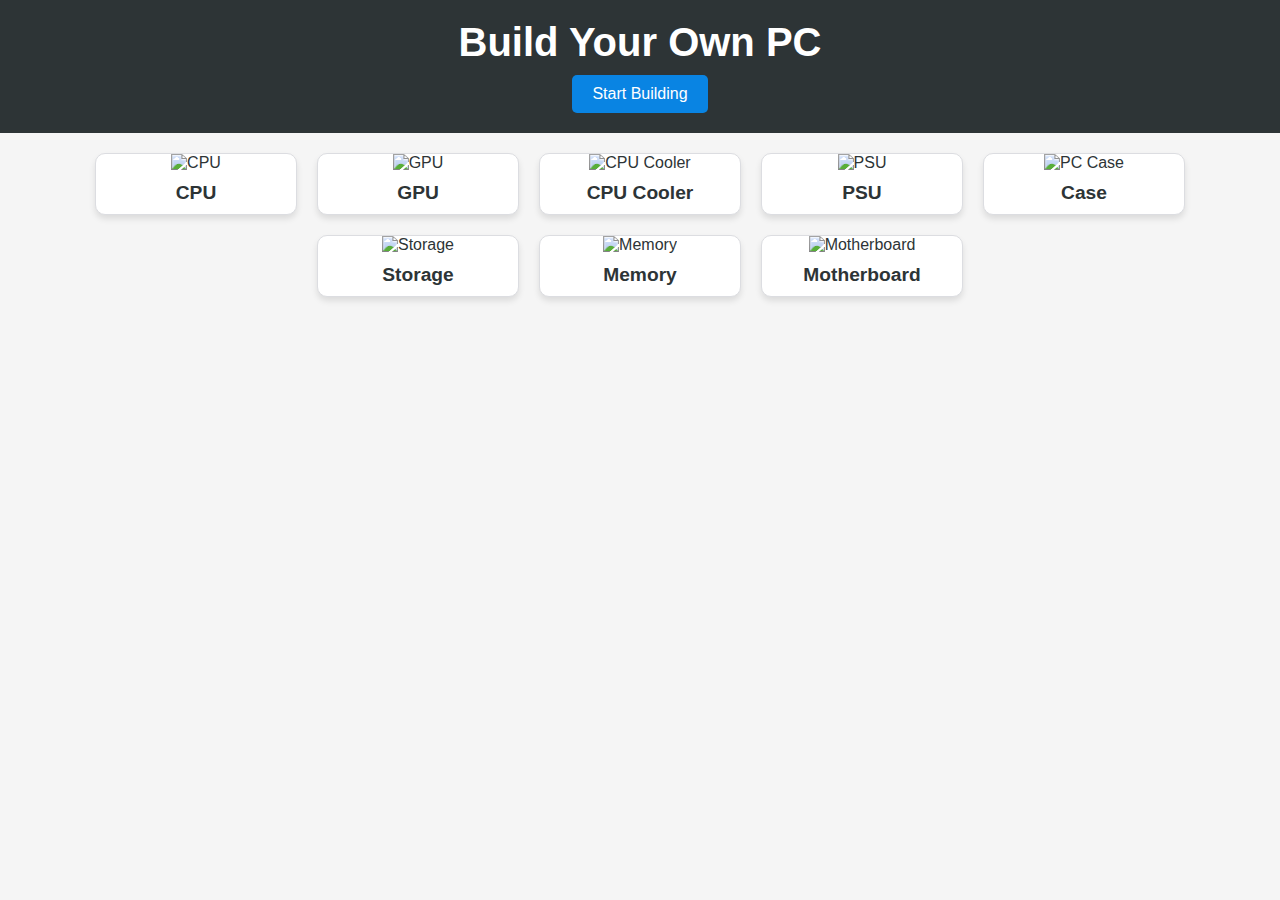
==== frontend/pages/index.html @ 1c497522 "Add files via upload" ====
<!DOCTYPE html>
<html lang="en">
<head>
    <meta charset="UTF-8">
    <meta name="viewport" content="width=device-width, initial-scale=1.0">
    <title>MyComputer</title>
    <style>
        /* Combined CSS */
        body {
            font-family: Arial, sans-serif;
            margin: 0;
            padding: 0;
            background-color: #f5f5f5;
        }

        .header {
            text-align: center;
            background-color: #2d3436;
            color: #ffffff;
            padding: 20px 10px;
        }

        .header h1 {
            margin: 0;
            font-size: 2.5rem;
        }

        .header .btn {
            margin-top: 10px;
            display: inline-block;
            padding: 10px 20px;
            background-color: #0984e3;
            color: #ffffff;
            text-decoration: none;
            font-size: 1rem;
            border-radius: 5px;
            transition: background-color 0.3s;
        }

        .header .btn:hover {
            background-color: #74b9ff;
        }

        .main {
            display: flex;
            flex-wrap: wrap;
            justify-content: center;
            padding: 20px;
        }

        .container {
            display: flex;
            flex-wrap: wrap;
            justify-content: center;
            gap: 20px;
        }

        .part {
            display: block;
            text-align: center;
            background-color: #ffffff;
            border: 1px solid #dcdde1;
            border-radius: 10px;
            overflow: hidden;
            width: 200px;
            box-shadow: 0 4px 6px rgba(0, 0, 0, 0.1);
            transition: transform 0.3s, box-shadow 0.3s;
            text-decoration: none;
            color: #2d3436;
        }

        .part img {
            width: 100%;
            height: 150px;
            object-fit: cover;
        }

        .part h2 {
            margin: 10px 0;
            font-size: 1.2rem;
        }

        .part:hover {
            transform: translateY(-5px);
            box-shadow: 0 8px 12px rgba(0, 0, 0, 0.2);
        }
    </style>
</head>
<body>
    <header class="header">
        <h1>Build Your Own PC</h1>
        <a href="build1.html" class="btn">Start Building</a>
    </header>

    <main class="main">
        <div class="container">
            <a href="cpu.html" class="part">
                <img src="../images/cpu.png" alt="CPU">
                <h2>CPU</h2>
            </a>
            <a href="gpu.html" class="part">
                <img src="../images/gpu.png" alt="GPU">
                <h2>GPU</h2>
            </a>
            <a href="cpu-cooler.html" class="part">
                <img src="../images/cpu-cooler.png" alt="CPU Cooler">
                <h2>CPU Cooler</h2>
            </a>
            <a href="psu.html" class="part">
                <img src="../images/psu.png" alt="PSU">
                <h2>PSU</h2>
            </a>
            <a href="case.html" class="part">
                <img src="../images/case.png" alt="PC Case">
                <h2>Case</h2>
            </a>
            <a href="storage.html" class="part">
                <img src="../images/storage.png" alt="Storage">
                <h2>Storage</h2>
            </a>
            <a href="memory.html" class="part">
                <img src="../images/memory.png" alt="Memory">
                <h2>Memory</h2>
            </a>
            <a href="motherboard.html" class="part">
                <img src="../images/motherboard.png" alt="Motherboard">
                <h2>Motherboard</h2>
            </a>
        </div>
    </main>
</body>
</html>
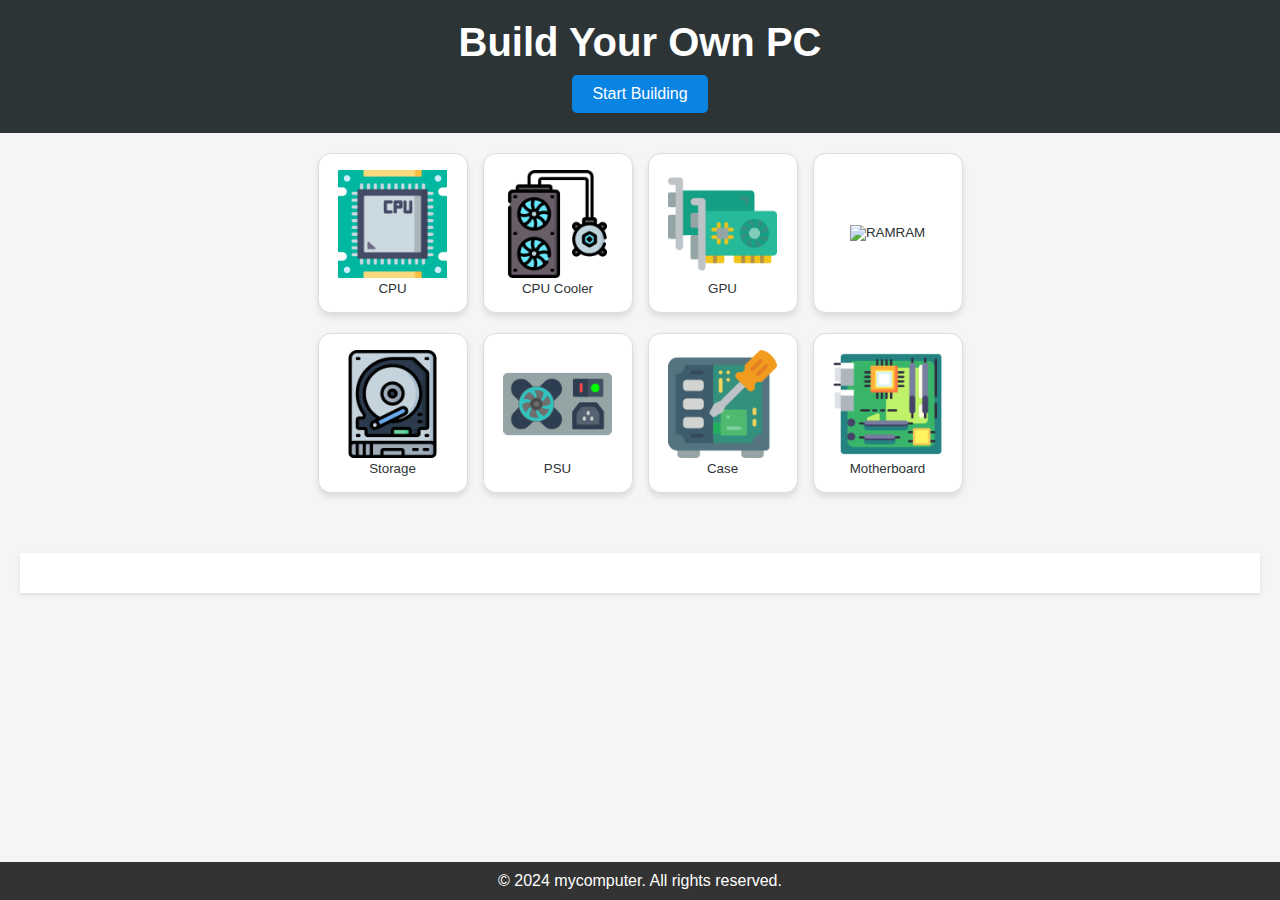
==== commit 10fd7ed1: "Add files via upload" ====
--- a/frontend/pages/index.html
+++ b/frontend/pages/index.html
@@ -3,16 +3,20 @@
 <head>
     <meta charset="UTF-8">
     <meta name="viewport" content="width=device-width, initial-scale=1.0">
-    <title>MyComputer</title>
+    <title>Part Picker</title>
     <style>
-        /* Combined CSS */
+        /* Basic Styles */
         body {
             font-family: Arial, sans-serif;
             margin: 0;
             padding: 0;
             background-color: #f5f5f5;
-        }
-
+            display: flex;
+            flex-direction: column; /* Make the layout flow vertically */
+            min-height: 100vh; /* Make sure the body takes at least the full screen height */
+            justify-content: space-between; /* Make sure content takes full height */
+        }
+        
         .header {
             text-align: center;
             background-color: #2d3436;
@@ -40,93 +44,162 @@
         .header .btn:hover {
             background-color: #74b9ff;
         }
-
-        .main {
-            display: flex;
-            flex-wrap: wrap;
+        
+        h1 {
+            margin: 0;
+            font-size: 24px;
+        }
+        
+        /* Main content container */
+        main {
+            display: flex;
             justify-content: center;
+            flex-grow: 1; /* Allow main content to take the remaining space */
             padding: 20px;
         }
 
-        .container {
-            display: flex;
-            flex-wrap: wrap;
-            justify-content: center;
+        .content-wrapper {
+            width: 100%;
+            max-width: 1200px; /* Max width for the content to stay centered */
+            display: flex;
+            flex-direction: column;
+            align-items: center;
+            gap: 40px;
+        }
+
+        #category-buttons-container {
+            display: flex;
+            flex-direction: column;
+            align-items: center;
             gap: 20px;
         }
 
-        .part {
+        .category-btn-container {
+            display: grid;
+            grid-template-columns: repeat(4, 1fr); /* 4 columns */
+            gap: 15px;
+            justify-items: center;
+        }
+
+        .category-btn {
             display: block;
             text-align: center;
             background-color: #ffffff;
             border: 1px solid #dcdde1;
-            border-radius: 10px;
+            border-radius: 0.8rem;
             overflow: hidden;
-            width: 200px;
+            width: 150px;
+            height: 160px;
             box-shadow: 0 4px 6px rgba(0, 0, 0, 0.1);
             transition: transform 0.3s, box-shadow 0.3s;
             text-decoration: none;
             color: #2d3436;
         }
 
-        .part img {
-            width: 100%;
-            height: 150px;
-            object-fit: cover;
-        }
-
-        .part h2 {
-            margin: 10px 0;
-            font-size: 1.2rem;
-        }
-
-        .part:hover {
+        .category-btn img {
+            width: 80%;
+            object-fit: contain;
+        }
+
+        .category-btn:hover {
             transform: translateY(-5px);
             box-shadow: 0 8px 12px rgba(0, 0, 0, 0.2);
+        }
+
+        /* Right side part container */
+        #parts-container {
+            padding: 20px;
+            background-color: #fff;
+            width: 100%;
+            margin-top: 20px;
+            box-shadow: 0 2px 5px rgba(0, 0, 0, 0.1);
+        }
+        
+        /* Table and sheet styling */
+        .table-container {
+            display: flex;
+            flex-wrap: wrap;
+            gap: 20px;
+        }
+        
+        .part-sheet {
+            border: 1px solid #ccc;
+            padding: 20px;
+            width: 100%;
+            max-width: 500px;
+            background-color: #fff;
+            box-shadow: 0 2px 5px rgba(0, 0, 0, 0.1);
+        }
+        
+        table {
+            width: 100%;
+            border-collapse: collapse;
+            margin-top: 20px;
+        }
+        
+        table, th, td {
+            border: 1px solid #ddd;
+        }
+        
+        th, td {
+            padding: 10px;
+            text-align: left;
+        }
+        
+        th {
+            background-color: #f4f4f4;
+        }
+        
+        footer {
+            background-color: #333;
+            color: #fff;
+            text-align: center;
+            padding: 10px 0;
+            position: relative;
+            bottom: 0;
+            width: 100%;
+        }
+        
+        footer p {
+            margin: 0;
         }
     </style>
 </head>
 <body>
+    <!-- Header Section -->
     <header class="header">
         <h1>Build Your Own PC</h1>
-        <a href="build1.html" class="btn">Start Building</a>
+        <a href="build-your-own.html" class="btn">Start Building</a>
     </header>
-
-    <main class="main">
-        <div class="container">
-            <a href="cpu.html" class="part">
-                <img src="../images/cpu.png" alt="CPU">
-                <h2>CPU</h2>
-            </a>
-            <a href="gpu.html" class="part">
-                <img src="../images/gpu.png" alt="GPU">
-                <h2>GPU</h2>
-            </a>
-            <a href="cpu-cooler.html" class="part">
-                <img src="../images/cpu-cooler.png" alt="CPU Cooler">
-                <h2>CPU Cooler</h2>
-            </a>
-            <a href="psu.html" class="part">
-                <img src="../images/psu.png" alt="PSU">
-                <h2>PSU</h2>
-            </a>
-            <a href="case.html" class="part">
-                <img src="../images/case.png" alt="PC Case">
-                <h2>Case</h2>
-            </a>
-            <a href="storage.html" class="part">
-                <img src="../images/storage.png" alt="Storage">
-                <h2>Storage</h2>
-            </a>
-            <a href="memory.html" class="part">
-                <img src="../images/memory.png" alt="Memory">
-                <h2>Memory</h2>
-            </a>
-            <a href="motherboard.html" class="part">
-                <img src="../images/motherboard.png" alt="Motherboard">
-                <h2>Motherboard</h2>
-            </a>
+    
+    <main>
+        <div class="content-wrapper">
+            <!-- Left side category buttons -->
+            <div id="category-buttons-container">
+                <div class="category-btn-container">
+                    <button class="category-btn" id="cpu-btn"><img src="../images/cpu.png" alt="CPU">CPU</button>
+                    <button class="category-btn" id="cpu-cooler-btn"><img src="../images/cpu-cooler.png" alt="CPU Cooler">CPU Cooler</button>
+                    <button class="category-btn" id="gpu-btn"><img src="../images/gpu.png" alt="GPU">GPU</button>
+                    <button class="category-btn" id="ram-btn"><img src="../images/ram.png" alt="RAM">RAM</button>
+                </div>
+                <div class="category-btn-container">
+                    <button class="category-btn" id="storage-btn"><img src="../images/storage.png" alt="Storage">Storage</button>
+                    <button class="category-btn" id="psu-btn"><img src="../images/psu.png" alt="PSU">PSU</button>
+                    <button class="category-btn" id="case-btn"><img src="../images/case.png" alt="Case">Case</button>
+                    <button class="category-btn" id="motherboard-btn"><img src="../images/motherboard.png" alt="Motherboard">Motherboard</button>
+                </div>
+            </div>
+            
+            <!-- Right side where parts are displayed -->
+            <div id="parts-container"></div>
         </div>
     </main>
+    
+    <!-- Footer Section -->
+    <footer>
+        <p>&copy; 2024 mycomputer. All rights reserved.</p>
+    </footer>
+
+    <script src="../script/script.js"></script>
 </body>
 </html>
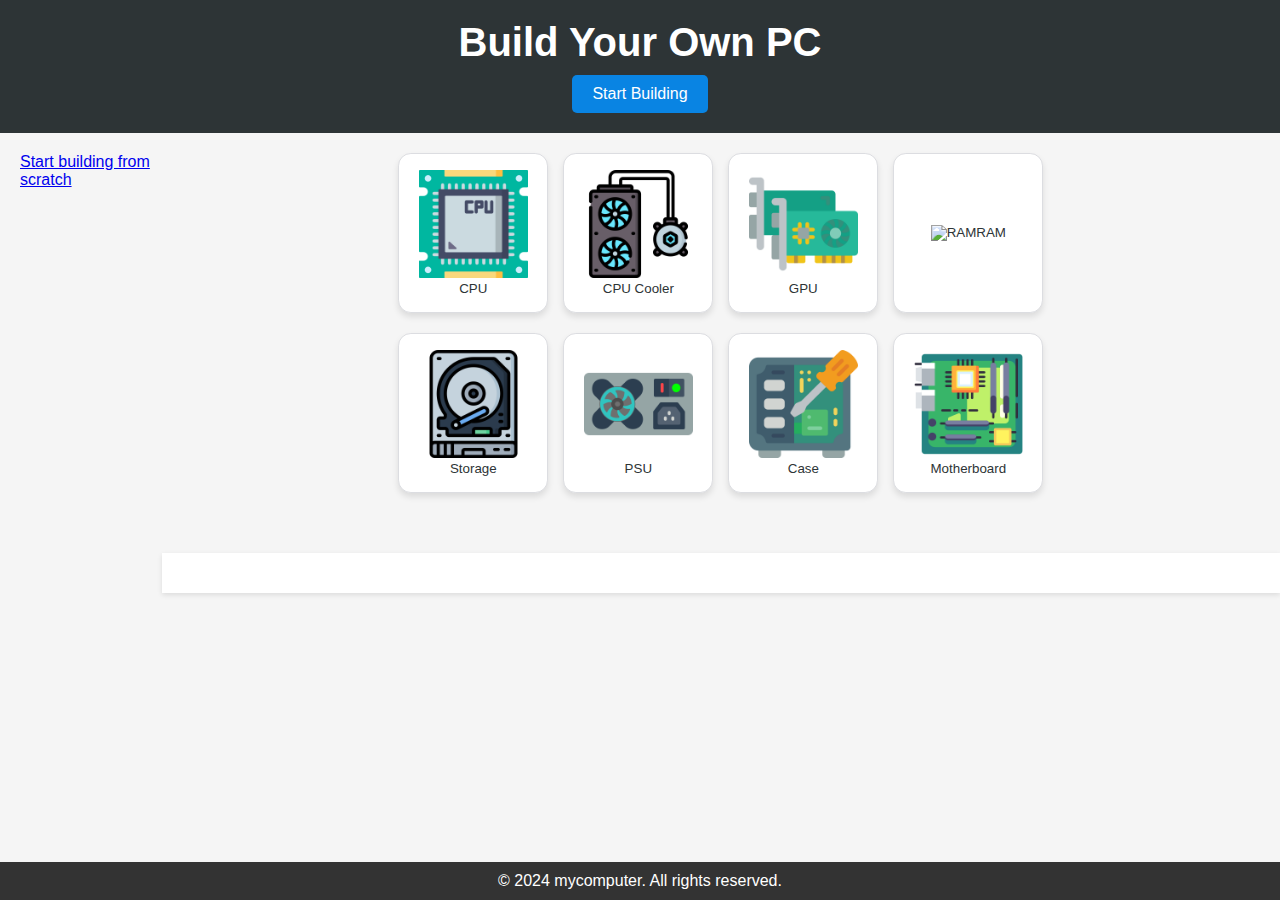
==== commit c10a8894: "Add files via upload" ====
--- a/frontend/pages/index.html
+++ b/frontend/pages/index.html
@@ -173,6 +173,9 @@
     </header>
     
     <main>
+        <div>
+            <a href="cart.html" class="btn">Start building from scratch</a>
+        </div>
         <div class="content-wrapper">
             <!-- Left side category buttons -->
             <div id="category-buttons-container">
@@ -200,6 +203,133 @@
         <p>&copy; 2024 mycomputer. All rights reserved.</p>
     </footer>
 
-    <script src="../script/script.js"></script>
+    <script>
+        document.getElementById('cpu-btn').addEventListener('click', function() {
+            fetchParts('CPU');
+        });
+
+        document.getElementById('cpu-cooler-btn').addEventListener('click', function() {
+            fetchParts('CPU Cooler');
+        });
+
+        document.getElementById('gpu-btn').addEventListener('click', function() {
+            fetchParts('GPU');
+        });
+
+        document.getElementById('ram-btn').addEventListener('click', function() {
+            fetchParts('RAM');
+        });
+
+        document.getElementById('storage-btn').addEventListener('click', function() {
+            fetchParts('Storage');
+        });
+
+        document.getElementById('psu-btn').addEventListener('click', function() {
+            fetchParts('PSU');
+        });
+
+        document.getElementById('case-btn').addEventListener('click', function() {
+            fetchParts('Case');
+        });
+
+        document.getElementById('motherboard-btn').addEventListener('click', function() {
+            fetchParts('Motherboard');
+        });
+
+        function fetchParts(category) {
+            const partsContainer = document.getElementById('parts-container');
+            partsContainer.innerHTML = '<p>Loading parts...</p>';
+
+            fetch(`../../backend/fetch_parts.php?category=${category}`)
+                .then(response => response.json())
+                .then(data => {
+                    if (data.length > 0) {
+                        let html = `<h2>Parts for ${category}</h2><div class="table-container">`;
+                        
+                        data.forEach(part => {
+                            html += `<div class="part-sheet">
+                                        <h3>${part.name}</h3>
+                                        <table>
+                                            <tr><th>Name</th><td>${part.name}</td></tr>`;
+                            
+                            // Display fields based on category
+                            if (category === 'CPU') {
+                                html += `
+                                    <tr><th>Cores</th><td>${part.core}</td></tr>
+                                    <tr><th>Core Clock</th><td>${part.core_clock}</td></tr>
+                                    <tr><th>Boost Clock</th><td>${part.boost_clock}</td></tr>
+                                    <tr><th>Microarchitecture</th><td>${part.microarchitecture}</td></tr>
+                                    <tr><th>TDP</th><td>${part.tdp}</td></tr>
+                                    <tr><th>iGPU</th><td>${part.igpu}</td></tr>
+                                    <tr><th>Rating</th><td>${part.rating}</td></tr>
+                                    <tr><th>Price</th><td>$${part.price}</td></tr>
+                                    <tr><th>Link</th><td><a href="${part.link}" target="_blank">View More</a></td></tr>
+                                `;
+                            } else if (category === 'RAM') {
+                                html += `
+                                    <tr><th>Generation</th><td>${part.generation}</td></tr>
+                                    <tr><th>Speed</th><td>${part.speed}</td></tr>
+                                    <tr><th>Price</th><td>$${part.price}</td></tr>
+                                    <tr><th>Link</th><td><a href="${part.link}" target="_blank">View More</a></td></tr>
+                                `;
+                            } else if (category === 'GPU') {
+                                html += `
+                                    <tr><th>VRAM</th><td>${part.vram}</td></tr>
+                                    <tr><th>Recommended PSU</th><td>${part.recommended_psu}</td></tr>
+                                    <tr><th>Price</th><td>$${part.price}</td></tr>
+                                    <tr><th>Link</th><td><a href="${part.link}" target="_blank">View More</a></td></tr>
+                                `;
+                            } else if (category === 'Storage') {
+                                html += `
+                                    <tr><th>Read Speed</th><td>${part.read_speed}</td></tr>
+                                    <tr><th>Write Speed</th><td>${part.write_speed}</td></tr>
+                                    <tr><th>Form Factor</th><td>${part.form_factor}</td></tr>
+                                    <tr><th>Price</th><td>$${part.price}</td></tr>
+                                    <tr><th>Link</th><td><a href="${part.link}" target="_blank">View More</a></td></tr>
+                                `;
+                            } else if (category === 'PSU') {
+                                html += `
+                                    <tr><th>Wattage</th><td>${part.wattage}</td></tr>
+                                    <tr><th>Certification</th><td>${part.certification}</td></tr>
+                                    <tr><th>Price</th><td>$${part.price}</td></tr>
+                                    <tr><th>Link</th><td><a href="${part.link}" target="_blank">View More</a></td></tr>
+                                `;
+                            } else if (category === 'Case') {
+                                html += `
+                                    <tr><th>Type</th><td>${part.type}</td></tr>
+                                    <tr><th>Dimensions</th><td>${part.dimensions}</td></tr>
+                                    <tr><th>Price</th><td>$${part.price}</td></tr>
+                                    <tr><th>Link</th><td><a href="${part.link}" target="_blank">View More</a></td></tr>
+                                `;
+                            } else if (category === 'Motherboard') {
+                                html += `
+                                    <tr><th>Socket</th><td>${part.socket}</td></tr>
+                                    <tr><th>Memory Max</th><td>${part.memory_max}</td></tr>
+                                    <tr><th>Memory Slots</th><td>${part.memory_slots}</td></tr>
+                                    <tr><th>Price</th><td>$${part.price}</td></tr>
+                                    <tr><th>Link</th><td><a href="${part.link}" target="_blank">View More</a></td></tr>
+                                `;
+                            } else if (category === 'CPU Cooler') {
+                                html += `
+                                    <tr><th>RPM</th><td>${part.rpm}</td></tr>
+                                    <tr><th>Noise</th><td>${part.noise}</td></tr>
+                                    <tr><th>Price</th><td>$${part.price}</td></tr>
+                                    <tr><th>Link</th><td><a href="${part.link}" target="_blank">View More</a></td></tr>
+                                `;
+                            }
+
+                            html += `</table></div>`;
+                        });
+                        html += '</div>';
+                        partsContainer.innerHTML = html;
+                    } else {
+                        partsContainer.innerHTML = `<p>No parts available in this category.</p>`;
+                    }
+                })
+                .catch(error => {
+                    partsContainer.innerHTML = `<p>Error loading parts: ${error}</p>`;
+                });
+        }
+    </script>
 </body>
 </html>
